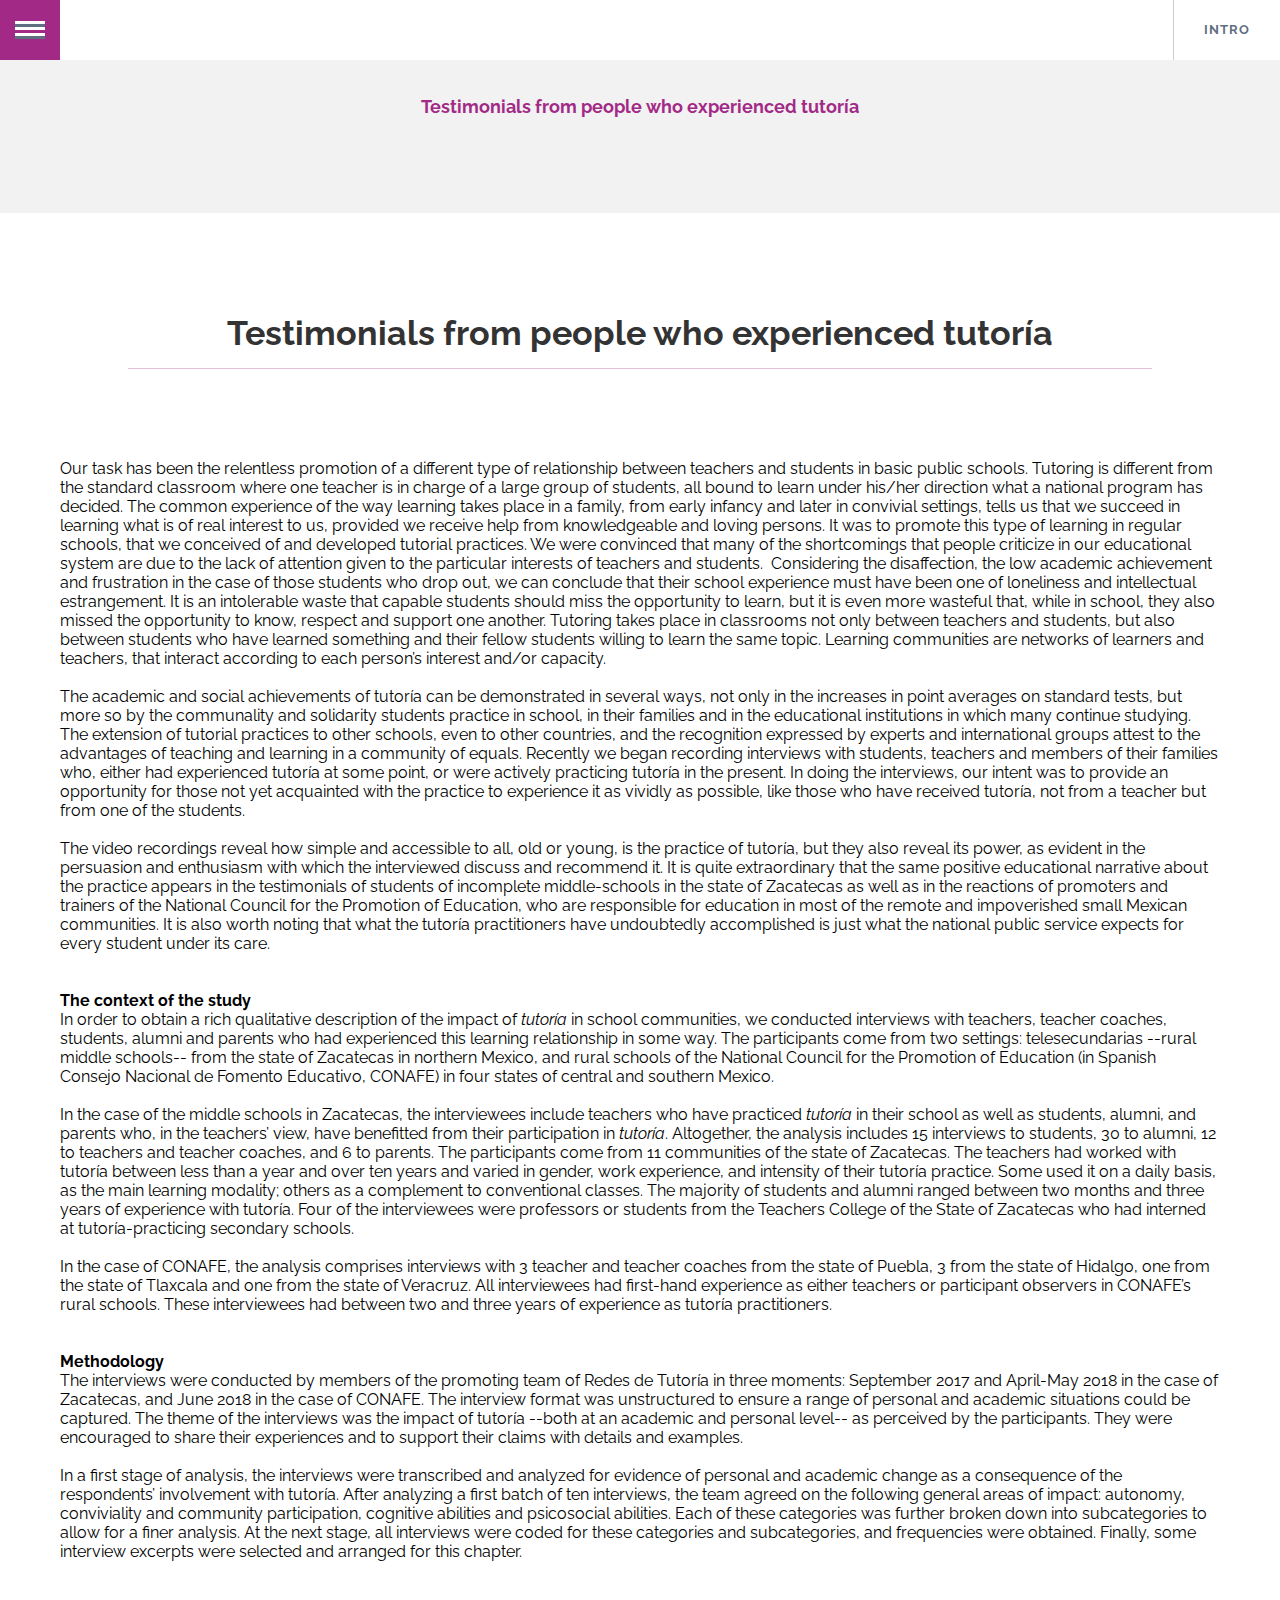
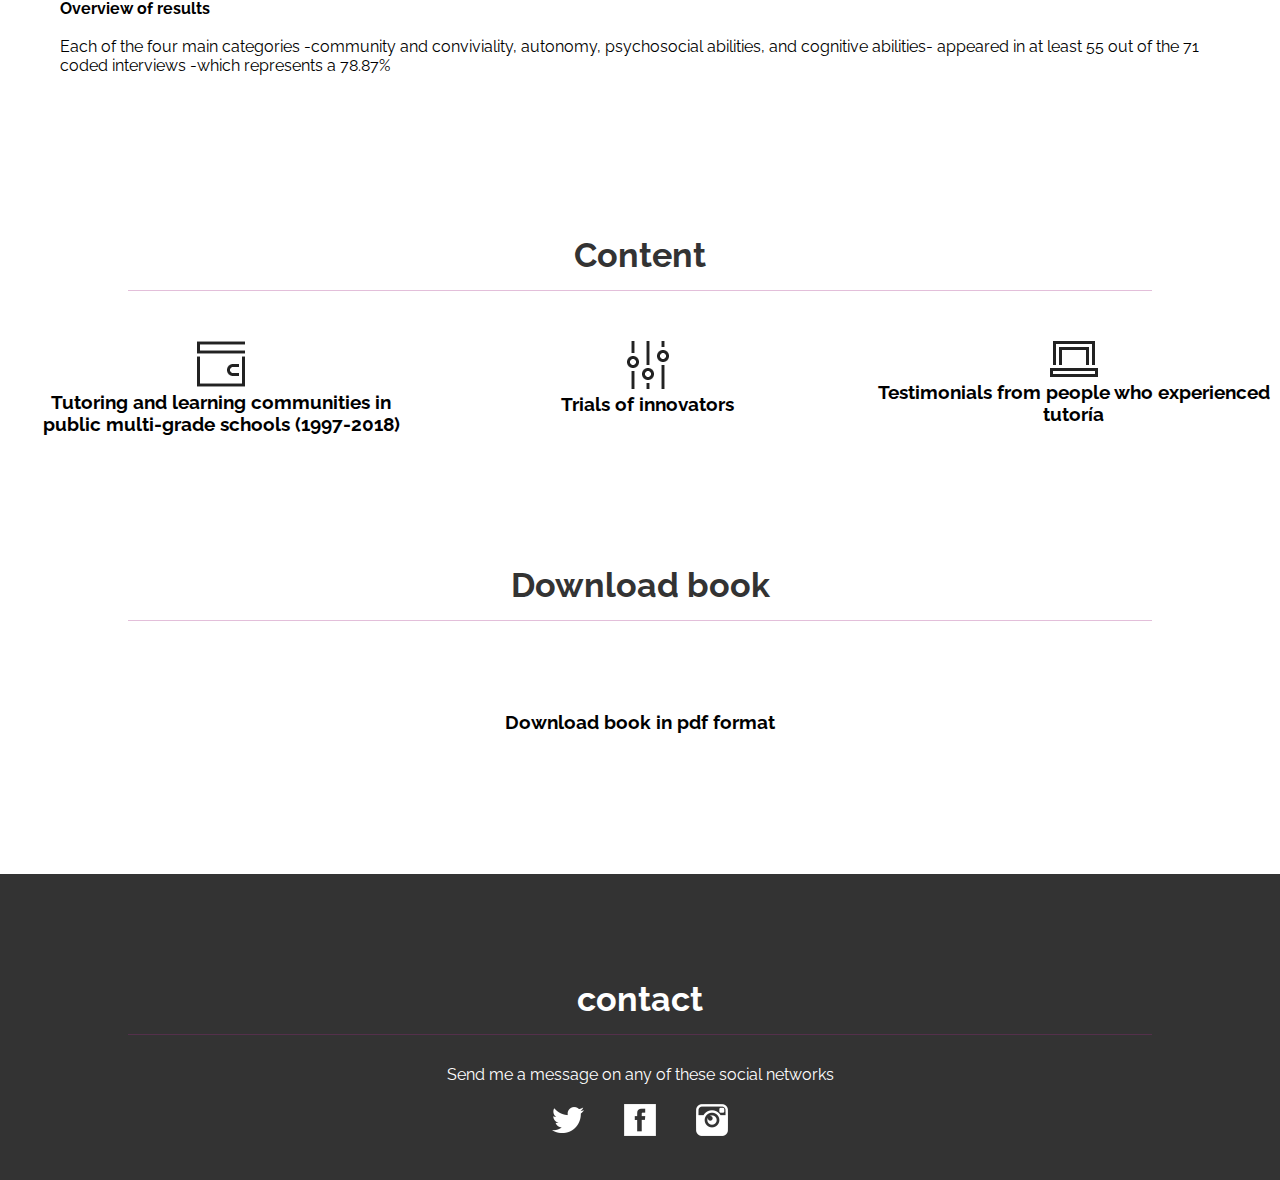
==== testimonials.html @ bdba438d "actualización menu y videos" ====
<!DOCTYPE html>
<html lang="en" class="no-js">
	<head>
		<meta charset="UTF-8" />
		<meta http-equiv="X-UA-Compatible" content="IE=edge,chrome=1"> 
		<meta name="viewport" content="width=device-width, initial-scale=1.0"> 
		
		<meta name="description" content="A sidebar menu as seen on the Google Nexus 7 website" />
		<meta name="keywords" content="google nexus 7 menu, css transitions, sidebar, side menu, slide out menu" />
		<link rel="stylesheet" type="text/css" href="css/normalize.css" />
		<link rel="stylesheet" type="text/css" href="css/demo.css" />
		<link rel="stylesheet" type="text/css" href="css/component.css" />
		<script src="js/modernizr.custom.js"></script>

		<title>Tutoring and learning communities in public multi-grade schools</title>
    <!--Viewport Responsive-->
   
    <!--icono-->
    <link rel="shortcut icon" type="image/png" href="img/favicon.png"/>
    <!-- Color de la aplicación-->
    <meta name="theme-color" content="#a22a86" />
    <!-- Optimización para movil-->
    <meta name="MobileOptimized" content="width" />
    <meta name="HandheldFriendly" content="true" />
    <!-- Optimización para PWA apple-->
    <meta name="apple-mobile-web-app-capable" content="yes" />
    <meta name="apple-mobile-web-app-status-bar-style" content="black-translucent" />
    <link rel="apple-touch-icon" href="img/favicon.png" />
    <link rel="apple-touch-startup-image" href="img/favicon.png" />
	<!-- Configuración general PWA-->
	<link rel="manifest" href="manifest.json" />
    <!-- hoja de estilos-->
    <link rel="stylesheet" href="css/styles.css" />
    <link href="https://fonts.googleapis.com/css?family=Raleway:400" rel="stylesheet">
     <!-- Jquery para menu scroll-->
    <script src="https://ajax.googleapis.com/ajax/libs/jquery/3.3.1/jquery.min.js"></script>
	</head>
	<body>
		<div class="container">
			<ul id="gn-menu" class="gn-menu-main">
				<li class="gn-trigger">
					<a class="gn-icon gn-icon-menu"><span>Menu</span></a>
					<nav class="gn-menu-wrapper">
						<div class="gn-scroller">
							<ul class="gn-menu">
								<li class="gn-search-item">
									<input placeholder="Search" type="Buscar" class="gn-search">
									<a class="gn-icon gn-icon-search"><span>Buscar</span></a>
								</li>
								<li><a class="gn-icon gn-icon-article" href="index.html#intro">Introduction</a></li>
								<li><a class="gn-icon gn-icon-archive" href="index.html#content">Content</a></li>
								<li><a class="gn-icon gn-icon-videos" href="index.html#videos">Videos</a></li>
								<li><a class="gn-icon gn-icon-download" href="index.html#Descarga">Downloads</a></li>
								
								</li>
							</ul>
						</div><!-- /gn-scroller -->
					</nav>
				</li>
				<li><a href="index.html">Intro</a></li>
			</ul>
			<header>
				<div class="clearfix"></div>
     <div id="slider">
     	<div class="container">
     		<h2>Testimonials from people who experienced tutoría 

     		</h2>
     	</div>
     </div>
			</header> 
		</div><!-- /container -->
<!-- empieza intro-->
<div class="clearfix"></div>
<div class="container">
	<h2 class="subheader">Testimonials from people who experienced tutoría 
</h2>
<div  id="intro">
	<article>
		<p><span style="font-weight: 400;">Our task has been the relentless promotion of a different type of relationship between teachers and students in basic public schools. Tutoring is different from the standard classroom where one teacher is in charge of a large group of students, all bound to learn under his/her direction what a national program has decided. The common experience of the way learning takes place in a family, from early infancy and later in convivial settings, tells us that we succeed in learning what is of real interest to us, provided we receive help from knowledgeable and loving persons. It was to promote this type of learning in regular schools, that we conceived of and developed tutorial practices. We were convinced that many of the shortcomings that people criticize in our educational system are due to the lack of attention given to the particular interests of teachers and students. &nbsp;Considering the disaffection, the low academic achievement and frustration in the case of those students who drop out, we can conclude that their school experience must have been one of loneliness and intellectual estrangement. It is an intolerable waste that capable students should miss the opportunity to learn, but it is even more wasteful that, while in school, they also missed the opportunity to know, respect and support one another. Tutoring takes place in classrooms not only between teachers and students, but also between students who have learned something and their fellow students willing to learn the same topic. Learning communities are networks of learners and teachers, that interact according to each person&rsquo;s interest and/or capacity. </span></p>
<p>&nbsp;</p>
<p><span style="font-weight: 400;">The academic and social achievements of tutor&iacute;a can be demonstrated in several ways, not only in the increases in point averages on standard tests, but more so by the communality and solidarity students practice in school, in their families and in the educational institutions in which many continue studying. The extension of tutorial practices to other schools, even to other countries, and the recognition expressed by experts and international groups attest to the advantages of teaching and learning in a community of equals. Recently we began recording interviews with students, teachers and members of their families who, either had experienced tutor&iacute;a at some point, or were actively practicing tutor&iacute;a in the present. In doing the interviews, our intent was to provide an opportunity for those not yet acquainted with the practice to experience it as vividly as possible, like those who have received tutor&iacute;a, not from a teacher but from one of the students. </span></p>
<p>&nbsp;</p>
<p><span style="font-weight: 400;">The video recordings reveal how simple and accessible to all, old or young, is the practice of tutor&iacute;a, but they also reveal its power, as evident in the persuasion and enthusiasm with which the interviewed discuss and recommend it. It is quite extraordinary that the same positive educational narrative about the practice appears in the testimonials of students of incomplete middle-schools in the state of Zacatecas as well as in the reactions of promoters and trainers of the National Council for the Promotion of Education, who are responsible for education in most of the remote and impoverished small Mexican communities. It is also worth noting that what the tutor&iacute;a practitioners have undoubtedly accomplished is just what the national public service expects for every student under its care. </span></p>
<p><br /><br /></p>
<p><strong>The context of the study</strong></p>
<p><span style="font-weight: 400;">In order to obtain a rich qualitative description of the impact of </span><em><span style="font-weight: 400;">tutor&iacute;a </span></em><span style="font-weight: 400;">in school communities, we conducted interviews with teachers, teacher coaches, students, alumni and parents who had experienced this learning relationship in some way. The participants come from two settings: telesecundarias --rural middle schools-- from the state of Zacatecas in northern Mexico, and rural schools of the National Council for the Promotion of Education (in Spanish Consejo Nacional de Fomento Educativo, CONAFE) in four states of central and southern Mexico.</span></p>
<p>&nbsp;</p>
<p><span style="font-weight: 400;">In the case of the middle schools in Zacatecas, the interviewees include teachers who have practiced </span><em><span style="font-weight: 400;">tutor&iacute;a </span></em><span style="font-weight: 400;">in their school as well as students, alumni, and parents who, in the teachers&rsquo; view, have benefitted from their participation in </span><em><span style="font-weight: 400;">tutor&iacute;a</span></em><span style="font-weight: 400;">. Altogether, the analysis includes 15 interviews to students, 30 to alumni, 12 to teachers and teacher coaches, and 6 to parents. The participants come from 11 communities of the state of Zacatecas</span><span style="font-weight: 400;">. The teachers had worked with tutor&iacute;a between less than a year and over ten years and varied in gender, work experience, and intensity of their tutor&iacute;a practice. Some used it on a daily basis, as the main learning modality; others as a complement to conventional classes. The majority of students and alumni ranged between two months and three years of experience with tutor&iacute;a. Four of the interviewees were professors or students from the Teachers College of the State of Zacatecas who had interned at tutor&iacute;a-practicing secondary schools. </span></p>
<p>&nbsp;</p>
<p><span style="font-weight: 400;">In the case of CONAFE, the analysis comprises interviews with 3 teacher and teacher coaches from the state of Puebla, 3 from the state of Hidalgo, one from the state of Tlaxcala and one from the state of Veracruz. All interviewees had first-hand experience as either teachers or participant observers in CONAFE&rsquo;s rural schools. These interviewees had between two and three years of experience as tutor&iacute;a practitioners. </span></p>
<p><br /><br /></p>
<p><strong>Methodology </strong></p>
<p><span style="font-weight: 400;">The interviews were conducted by members of the promoting team of Redes de Tutor&iacute;a in three moments: September 2017 and April-May 2018 in the case of Zacatecas, and June 2018 in the case of CONAFE. The interview format was unstructured to ensure a range of personal and academic situations could be captured. The theme of the interviews was the impact of tutor&iacute;a --both at an academic and personal level-- as perceived by the participants. They were encouraged to share their experiences and to support their claims with details and examples.</span></p>
<p>&nbsp;</p>
<p><span style="font-weight: 400;">In a first stage of analysis, the interviews were transcribed and analyzed for evidence of personal and academic change as a consequence of the respondents&rsquo; involvement with tutor&iacute;a. After analyzing a first batch of ten interviews, the team agreed on the following general areas of impact: autonomy, conviviality and community participation, cognitive abilities and psicosocial abilities. Each of these categories was further broken down into subcategories to allow for a finer analysis. At the next stage, all interviews were coded for these categories and subcategories, and frequencies were obtained. Finally, some interview excerpts were selected and arranged for this chapter.</span></p>
<p><br /><br /></p>
<p><strong>Overview of results</strong></p>
<p>&nbsp;</p>
<p><span style="font-weight: 400;">Each of the four main categories -community and conviviality, autonomy, psychosocial abilities, and cognitive abilities- appeared in at least 55 out of the 71 coded interviews -which represents a 78.87%</span></p>

	</article>
</div>
</div>
</div>
<!-- termina intro-->

 <div class="clearfix"></div>


	<!-- empieza servicios-->
 <div class="clearfix"></div>
<div id="content">
     	<div class="container">
     	<h2 class="subheader">Content</h2>

     	<div class="service">
     		<img src="img/1.png"/>
     		<a href="tutoring.html"><h3>Tutoring and learning communities in public multi-grade schools (1997-2018)</h3></a>
     		
     	</div>

     	<div class="service">
     		<img src="img/2.png"/>
     		<a href="trials.html"><h3>Trials of innovators</h3></a>
     	
     	</div>

     	<div class="service">
     		<img src="img/3.png"/>
     		<a href="testimonials.html"><h3>Testimonials from people who experienced tutoría </h3>
     		</a>
     	</div>
     </div><!-- end container-->
      </div> <!-- end servicios-->

<!-- empieza Categorías-->
 

 <!-- empieza Descarga libro-->
 <div class="clearfix"></div>
<div id="Descarga">
     	<div class="container">
     	<h2 class="subheader">Download book</h2>

     	<div class="categorias">
     		<a href="#"><h3>Download book in pdf format</h3><br></a>
     	</div>

     </div><!-- end container-->
      </div> <!-- end categories-->
      
 
      
 <div class="clearfix"></div>

<!-- empieza footer-->
<footer id="footer2">
	<div class="container">
		<h2 class="subheader">contact</h2>
		<p>
				Send me a message on any of these social networks
		</p>

		<ul id="networks">
			<li>
				<a href="#">
					<img src="img/twitter.png"/>
			</li>
			<li>
				<a href="#">
					<img src="img/facebook.png"/>
			</li>
			<li>
				<a href="#">
					<img src="img/instagram.png"/>
			</li>
		</ul>
		<div class="clearfix"></div>
	</div>
</footer>	 

		<script src="js/classie.js"></script>
		<script src="js/gnmenu.js"></script>
		<script>
			new gnMenu( document.getElementById( 'gn-menu' ) );
		</script>
	</body>
</html>
---- css/demo.css ----
@import url(http://fonts.googleapis.com/css?family=Lato:300,400,700);
@font-face {
	font-family: 'codropsicons';
	src:url('../fonts/codropsicons/codropsicons.eot');
	src:url('../fonts/codropsicons/codropsicons.eot?#iefix') format('embedded-opentype'),
		url('../fonts/codropsicons/codropsicons.woff') format('woff'),
		url('../fonts/codropsicons/codropsicons.ttf') format('truetype'),
		url('../fonts/codropsicons/codropsicons.svg#codropsicons') format('svg');
	font-weight: normal;
	font-style: normal;
}
*{
	margin:0px;
	padding: 0px;
	text-decoration: none;
	font-family: 'Raleway', sans-serif;
}

body {
	background: #FFF;
}

.container > header,
.codrops-top {
	color: #a22a86;
	
}

.container{
	width: 100%;
	margin:0px auto; /*centrar bloque*/
}

.container > header {
	margin: 0 auto;
	padding: 6em 2em;
	
	background: rgba(0,0,0,0.05);
}

.container > header a {
	color: #566473;
	text-decoration: none;
	outline: none;
}

.container > header a:hover {
	color: #a22a86;
}

.container > header h1 {
	font-size: 3.2em;
	line-height: 1.3;
	margin: 0;
	font-weight: 300;
}

.container > header span {
	display: block;
	font-size: 55%;
	color: #74818e;
	padding: 0 0 0.6em 0.1em;
}

.container article{
	padding: 60px;

}
.subheader{
	padding: 60px;

}



/* To Navigation Style */
.codrops-top {
	background: #fff;
	background: rgba(255, 255, 255, 0.6);
	text-transform: uppercase;
	width: 100%;
	font-size: 0.69em;
	line-height: 2.2;
}

.codrops-top a {
	text-decoration: none;
	padding: 0 1em;
	letter-spacing: 0.1em;
	color: #888;
	display: inline-block;
}

.codrops-top a:hover {
	background: rgba(255,255,255,0.95);
	color: #a22a86;
}

.codrops-top span.right {
	float: right;
}

.codrops-top span.right a {
	float: left;
	display: block;
}

.codrops-icon:before {
	font-family: 'codropsicons';
	margin: 0 4px;
	speak: none;
	font-style: normal;
	font-weight: normal;
	font-variant: normal;
	text-transform: none;
	line-height: 1;
	-webkit-font-smoothing: antialiased;
}

.codrops-icon-drop:before {
	content: "\e001";
}

.codrops-icon-prev:before {
	content: "\e004";
}

/* Demo Buttons Style */
.codrops-demos {
	padding-top: 1em;
	font-size: 0.9em;
}

.codrops-demos a {
	text-decoration: none;
	outline: none;
	display: inline-block;
	margin: 0.5em;
	padding: 0.7em 1.1em;
	border: 3px solid #b1aea6;
	color: #b1aea6;
	font-weight: 700;
}

.codrops-demos a:hover,
.codrops-demos a.current-demo,
.codrops-demos a.current-demo:hover {
	border-color: #89867e;
	color: #a22a86;
}

.subheader{
	font-size: 34px;
	color:#333;
	text-align: center;
	margin-top:40px;
	margin-bottom: 30px;
	padding-bottom: 15px;
	border-bottom: 1px solid rgba(162, 42, 134, 0.3);
}

.clearfix{
	clear:both;
	float:none;
}



/* video */
.video iframe {
	width: 100%;
	height: 250px;
	
	

	



}

.service, .video{
	width: 33%;
	text-align: center;
	display: inline-block;
	margin-top: 20px;
	margin-bottom: 20px;
	padding-left: 20px;
	vertical-align: top;


}

.categorias{
	width: 100%;
	text-align: center;
	float:left;
	margin-top: 60px;
	margin-bottom: 60px;
	justify-content: center;
	padding-bottom: 2em;
	
}

.pagination{
	list-style: none;
	text-align: center;


}

.pagination ul li{
	display: inline-block;
	margin-right: 10px:
	text-transform: 14px;

}

.pagination ul li a{
	display:block;
	padding: 10px 20px;
	color: #fff;
	background-color: #a22a86;
	text-decoration: none;
}

.pagination ul li a:hover{
	background-color: #000;
	
}
.pagination ul li .active{
	background-color: #000;
	font-weight: bold;
	
}


.service h3{
	margin-bottom: 10px;

}

a{
  color: black;
  text-decoration-line: none;
}
a:hover{
  color: #a22a86;
}

a:active{
  color: blue;
}

h2{
	text-align: center;
	font-size: 18px;
	display: block;
	width: 80%;
	margin: 0px auto;
	
	


}

/*Footer*/

#footer2 {
	background: #333;
	padding-top: 5px;
	padding-bottom: 40px;
	margin-top: 30px;
	text-align: center;
	color: white;

}

#footer2 .subheader{
	color: white;
}

#networks{
	display: block;
	width: 216px;
	margin: 0px auto;
	list-style: none;
	margin-bottom: 20px;
	margin-top: 20px;

}

#networks li{
	float:left;
	margin-left: 20px;
	margin-right: 20px;
	transition: all 300ms;

}

#networks li:hover{
	opacity: 0.8;
	transform: scale(1.1, 1.1);
}



@media screen and (max-width: 1025px) {
	.container > header {
		margin: 0 auto;
		padding: 120px 50px;
		font-size: 70%;
		text-align: center;
		
	}
}

@media screen and (max-width: 740px) {

	.codrops-icon span {
		display: none;
	}

}



/*Media Query*/
@media (max-width: 1225px ) {
	.container {
		width: 90%;
		
	#slider h2{
		font-size: 30px;
		line-height: 30px;
		margin-top: 20px;

	}	
	
	#slider{
		overflow: hidden;
		height: 150px;
		
	}	
	.video{
		box-sizing: border-box;
		display: inline-block;
	}

}


@media (max-width: 1085px){
	#main-header{
		height: 50px;
		line-height: 35px;
	}
	#logo{
		width: 60%;
	}
	.video{
		display: inline-block;
	}


/*media pwa*/


/*Media Query*/
@media (max-width: 1225px ) {
	.container{
		width: 100%;
	}
	#slider h2{
		font-size: 30px;
		line-height: 30px;
		margin-top: 20px;

	}	
	
	#slider{
		overflow: hidden;
		height: 150px;
		
	}	
}


@media (max-width: 1085px){
	#main-header{
		height: 50px;
		line-height: 35px;
	}
	#logo{
		width: 60%;
	}




@media (max-width: 999px){
	#logo{
		width: 227px;
		float:none;
		margin:0px auto;
	}
	#menu{
		float: none;
		margin:0px auto;
	}
	#slider{
		overflow: hidden;
		height: 150px;
		
	}	
	#slider h2{
		font-size: 30px;
		line-height: 30px;
		margin-top: 5px;

	}	
}
@media (max-width: 460px){
	#slider h2{
		font-size: 25px;
		line-height: 30px;
		margin-top: 5px;

	}	

}

@media (max-width: 780px){
	.service, .video, .categorias{
		width: 100%;
		display: inline-block;
		margin: 0 auto;
		margin-top: 20px;
		margin-bottom: 40px;
	}

	.service img{
		margin-bottom: 10px;
	}

	.service p, .video p{
		margin-top: 10px;

	}

	.video iframe{
		width: 100%;
		height: 250px;
	}


}

@media (max-width: 377px){

	#menu ul li{
		margin-left: 10px;
		margin-right: 10px;

	}
	#logo{
		width: 227px;
		float:none;
		margin:0px auto;
	}
	#menu{
		width: 100%;
		text-align: center;
		margin-left: 3%;
		margin-right: 3%;
	}
	#slider h2{
		margin-top: 10px;

	}

	.service, .video{
		width: 100%;
		
	}
	.video iframe{
		width: 100%;
		height: 250px;
		display: inline-block;
	}	

	


}	
}

@media (max-width: 345px){
	#main-header{
		height: auto;
	}

	#menu ul li{
		
		margin-left: 10px;
		margin-right: 10px;

	}	
}
---- css/component.css ----
*,
*:after,
*::before {
		-webkit-box-sizing: border-box;
		-moz-box-sizing: border-box;
		box-sizing: border-box;
}

@font-face {
		font-weight: normal;
		font-style: normal;
		font-family: 'ecoicons';
		src: url("../fonts/ecoicons/ecoicons.eot");
		src: url("../fonts/ecoicons/ecoicons.eot?#iefix") format("embedded-opentype"), url("../fonts/ecoicons/ecoicons.woff") format("woff"), url("../fonts/ecoicons/ecoicons.ttf") format("truetype"), url("../fonts/ecoicons/ecoicons.svg#ecoicons") format("svg");
}

/* Icomoon.com */

.gn-menu-main,
.gn-menu-main ul {
		margin: 0;
		padding: 0;
		background: white;
		color: #5f6f81;
		list-style: none;
		text-transform: none;
		font-weight: 300;
		font-family: 'Lato', Arial, sans-serif;
		line-height: 60px;
}

.gn-menu-main {
		position: fixed;
		top: 0;
		left: 0;
		width: 100%;
		height: 60px;
		font-size: 13px;
}

.gn-menu-main a {
		display: block;
		height: 100%;
		color: #5f6f81;
		text-decoration: none;
		cursor: pointer;
}

.no-touch .gn-menu-main a:hover,
.no-touch .gn-menu li.gn-search-item:hover,
.no-touch .gn-menu li.gn-search-item:hover a {
		background: #a22a86;
		color: white;
}

.gn-menu-main > li {
		display: block;
		float: left;
		height: 100%;
		border-right: 1px solid #c6d0da;
		text-align: center;
}

/* icon-only trigger (menu item) */

.gn-menu-main li.gn-trigger {
		position: relative;
		width: 60px;
		-webkit-touch-callout: none;
		-webkit-user-select: none;
		-khtml-user-select: none;
		-moz-user-select: none;
		-ms-user-select: none;
		user-select: none;
}

.gn-menu-main > li:last-child {
		float: right;
		border-right: none;
		border-left: 1px solid #c6d0da;
}

.gn-menu-main > li > a {
		padding: 0 30px;
		text-transform: uppercase;
		letter-spacing: 1px;
		font-weight: bold;
}

.gn-menu-main:after {
		display: table;
		clear: both;
		content: "";
}

.gn-menu-wrapper {
		position: fixed;
		top: 60px;
		bottom: 0;
		left: 0;
		overflow: hidden;
		width: 60px;
		border-top: 1px solid #c6d0da;
		background: white;
		-webkit-transform: translateX(-60px);
		-moz-transform: translateX(-60px);
		transform: translateX(-60px);
		-webkit-transition: -webkit-transform 0.3s, width 0.3s;
		-moz-transition: -moz-transform 0.3s, width 0.3s;
		transition: transform 0.3s, width 0.3s;
}

.gn-scroller {
		position: absolute;
		overflow-y: scroll;
		width: 370px;
		height: 100%;
}

.gn-menu {
		border-bottom: 1px solid #c6d0da;
		text-align: left;
		font-size: 18px;
}

.gn-menu li:not(:first-child),
.gn-menu li li {
		box-shadow: inset 0 1px #c6d0da
}

.gn-submenu li {
		overflow: hidden;
		height: 0;
		-webkit-transition: height 0.3s;
		-moz-transition: height 0.3s;
		transition: height 0.3s;
}

.gn-submenu li a {
		color: #c1c9d1
}

input.gn-search {
		position: relative;
		z-index: 10;
		padding-left: 60px;
		outline: none;
		border: none;
		background: transparent;
		color: #5f6f81;
		font-weight: 300;
		font-family: 'Lato', Arial, sans-serif;
		cursor: pointer;
}

/* placeholder */

.gn-search::-webkit-input-placeholder {
		color: #5f6f81
}

.gn-search:-moz-placeholder {
		color: #5f6f81
}

.gn-search::-moz-placeholder {
		color: #5f6f81
}

.gn-search:-ms-input-placeholder {
		color: #5f6f81
}

/* hide placeholder when active in Chrome */

.gn-search:focus::-webkit-input-placeholder,
.no-touch .gn-menu li.gn-search-item:hover .gn-search:focus::-webkit-input-placeholder {
		color: transparent
}

input.gn-search:focus {
		cursor: text
}

.no-touch .gn-menu li.gn-search-item:hover input.gn-search {
		color: white
}

/* placeholder */

.no-touch .gn-menu li.gn-search-item:hover .gn-search::-webkit-input-placeholder {
		color: white
}

.no-touch .gn-menu li.gn-search-item:hover .gn-search:-moz-placeholder {
		color: white
}

.no-touch .gn-menu li.gn-search-item:hover .gn-search::-moz-placeholder {
		color: white
}

.no-touch .gn-menu li.gn-search-item:hover .gn-search:-ms-input-placeholder {
		color: white
}

.gn-menu-main a.gn-icon-search {
		position: absolute;
		top: 0;
		left: 0;
		height: 60px;
}

.gn-icon::before {
		display: inline-block;
		width: 60px;
		text-align: center;
		text-transform: none;
		font-weight: normal;
		font-style: normal;
		font-variant: normal;
		font-family: 'ecoicons';
		line-height: 1;
		speak: none;
		-webkit-font-smoothing: antialiased;
}

.gn-icon-help::before {
		content: "\e000"
}

.gn-icon-earth::before {
		content: "\e004"
}

.gn-icon-cog::before {
		content: "\e006"
}

.gn-icon-search::before {
		content: "\e005"
}

.gn-icon-download::before {
		content: "\e007"
}

.gn-icon-photoshop::before {
		content: "\e001"
}

.gn-icon-illustrator::before {
		content: "\e002"
}

.gn-icon-archive::before {
		content: "\e00d"
}

.gn-icon-article::before {
		content: "\e003"
}

.gn-icon-pictures::before {
		content: "\e008"
}

.gn-icon-videos::before {
		content: "\e009"
}

/* if an icon anchor has a span, hide the span */

.gn-icon span {
		width: 0;
		height: 0;
		display: block;
		overflow: hidden;
}

.gn-icon-menu::before {
		margin-left: -15px;
		vertical-align: -2px;
		width: 30px;
		height: 3px;
		background: #5f6f81;
		box-shadow: 0 3px white, 0 -6px #5f6f81, 0 -9px white, 0 -12px #5f6f81;
		content: '';
}

.no-touch .gn-icon-menu:hover::before,
.no-touch .gn-icon-menu.gn-selected:hover::before {
		background: white;
		box-shadow: 0 3px #5f6f81, 0 -6px white, 0 -9px #5f6f81, 0 -12px white;
}

.gn-icon-menu.gn-selected::before {
		background: #5993cd;
		box-shadow: 0 3px white, 0 -6px #5993cd, 0 -9px white, 0 -12px #5993cd;
}

/* styles for opening menu */

.gn-menu-wrapper.gn-open-all,
.gn-menu-wrapper.gn-open-part {
		-webkit-transform: translateX(0px);
		-moz-transform: translateX(0px);
		transform: translateX(0px);
}

.gn-menu-wrapper.gn-open-all {
		width: 340px
}

.gn-menu-wrapper.gn-open-all .gn-submenu li {
		height: 60px
}

@media screen and (max-width: 422px) { 
	.gn-menu-wrapper.gn-open-all {
			-webkit-transform: translateX(0px);
			-moz-transform: translateX(0px);
			transform: translateX(0px);
			width: 100%;
	}

	.gn-menu-wrapper.gn-open-all .gn-scroller {
			width: 130%
	}
}
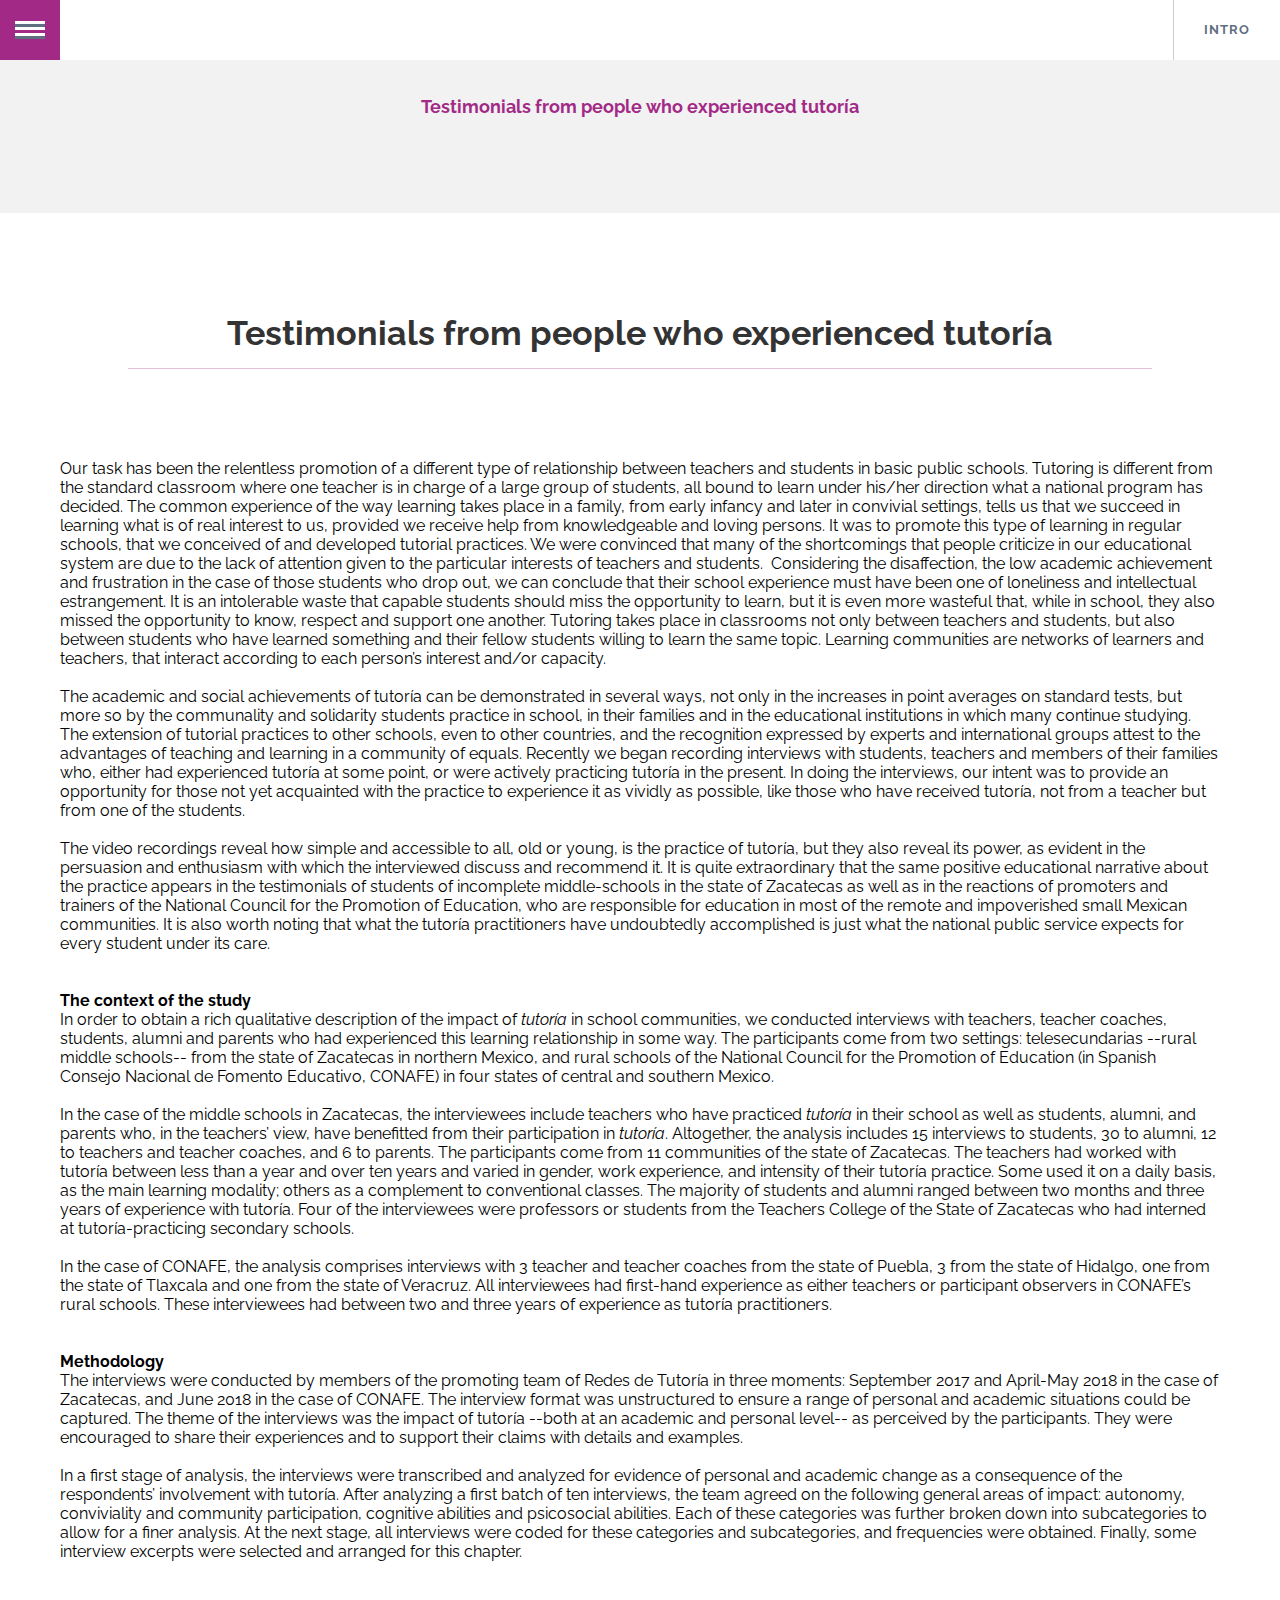
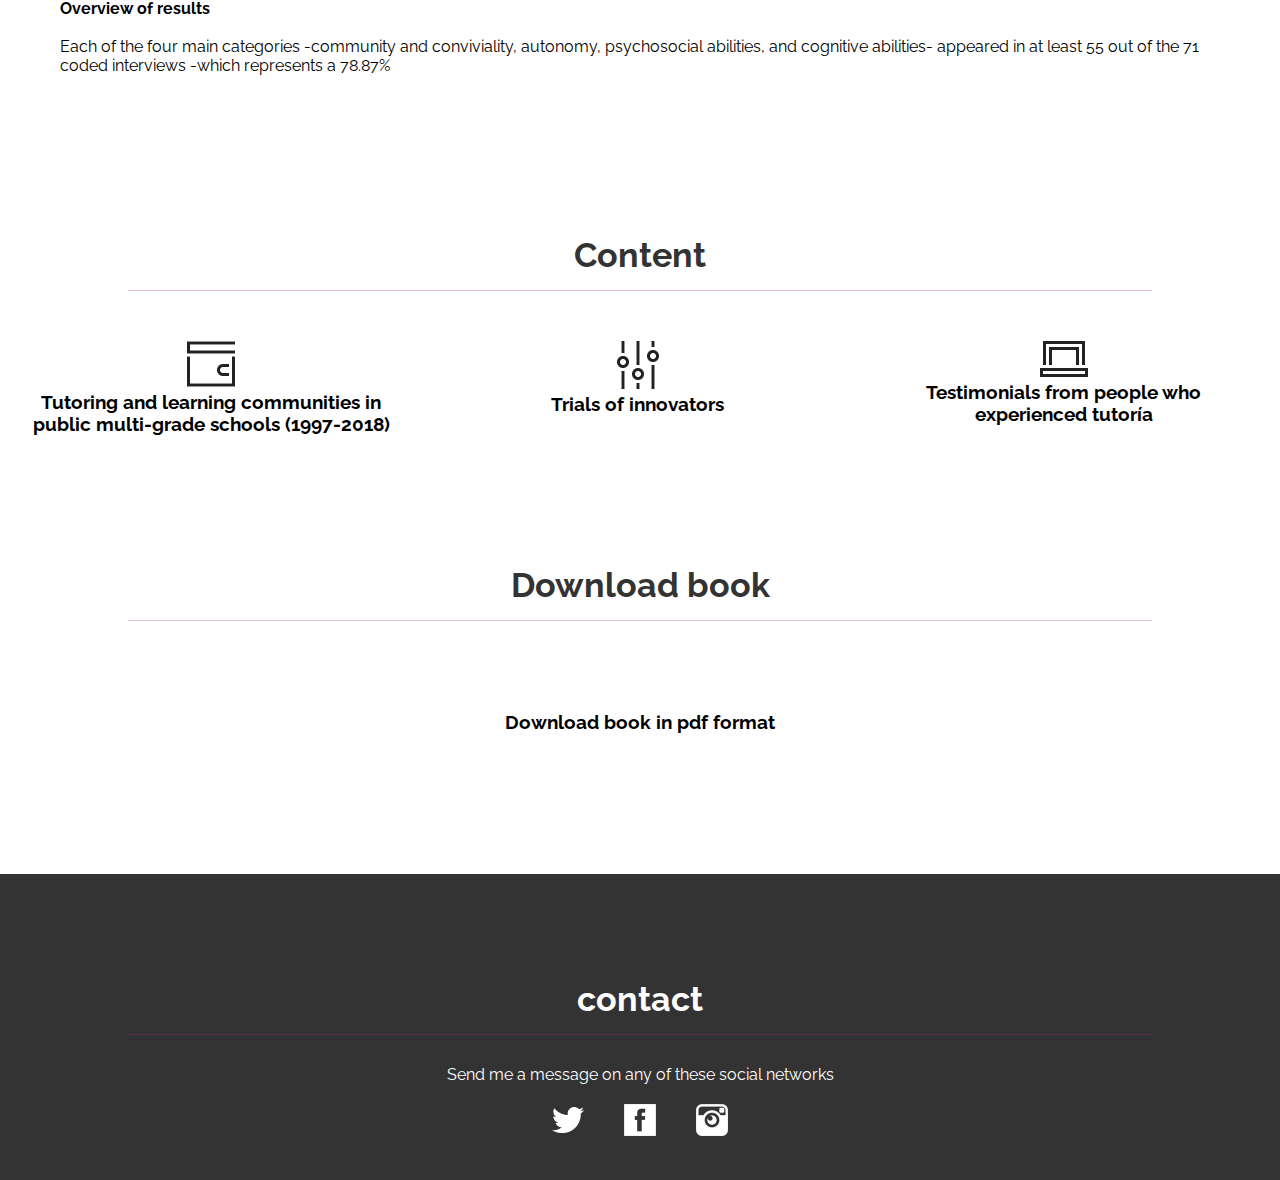
==== commit cfe24689: "corrección margen y menu" ====
--- a/testimonials.html
+++ b/testimonials.html
@@ -43,10 +43,7 @@
 					<nav class="gn-menu-wrapper">
 						<div class="gn-scroller">
 							<ul class="gn-menu">
-								<li class="gn-search-item">
-									<input placeholder="Search" type="Buscar" class="gn-search">
-									<a class="gn-icon gn-icon-search"><span>Buscar</span></a>
-								</li>
+								
 								<li><a class="gn-icon gn-icon-article" href="index.html#intro">Introduction</a></li>
 								<li><a class="gn-icon gn-icon-archive" href="index.html#content">Content</a></li>
 								<li><a class="gn-icon gn-icon-videos" href="index.html#videos">Videos</a></li>
--- a/css/demo.css
+++ b/css/demo.css
@@ -187,6 +187,7 @@
 	margin-bottom: 20px;
 	padding-left: 20px;
 	vertical-align: top;
+	padding-right: 20px;
 
 
 }
--- a/css/component.css
+++ b/css/component.css
@@ -321,7 +321,7 @@
 			-webkit-transform: translateX(0px);
 			-moz-transform: translateX(0px);
 			transform: translateX(0px);
-			width: 100%;
+			width: 50%;
 	}
 
 	.gn-menu-wrapper.gn-open-all .gn-scroller {
